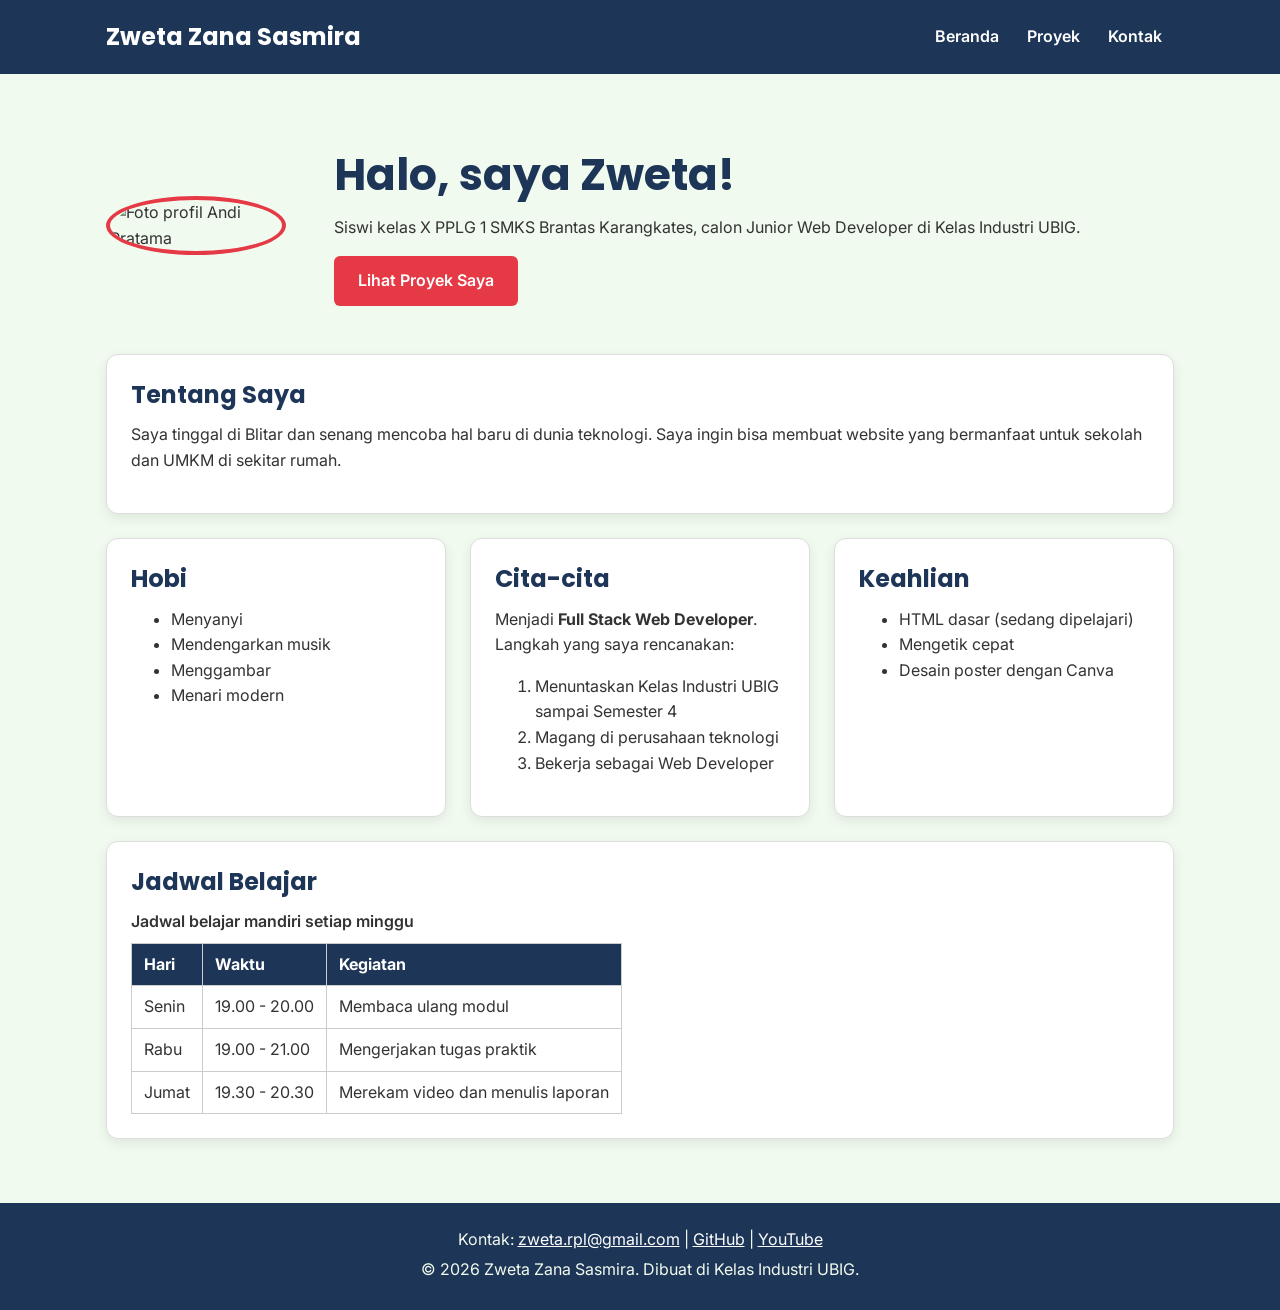
==== index.html @ d8e5358c "feat: menambahkan html pertama" ====
<!DOCTYPE html>
<html lang="id">
<head>
  <meta charset="UTF-8">
  <meta name="viewport" content="width=device-width, initial-scale=1.0">
  <title>Zweta Zana Sasmira | Beranda</title>
  <link rel="preconnect" href="https://fonts.googleapis.com">
  <link rel="preconnect" href="https://fonts.gstatic.com" crossorigin>
  <link href="https://fonts.googleapis.com/css2?family=Inter:wght@400;600&family=Poppins:wght@600;700&display=swap" rel="stylesheet">
  <link rel="stylesheet" href="css/style.css">
</head>
<body>
  <header>
    <div class="container navbar">
      <h1>Zweta Zana Sasmira</h1>
      <nav class="menu-laptop">
        <ul>
          <li><a href="index.html">Beranda</a></li>
          <li><a href="proyek.html">Proyek</a></li>
          <li><a href="kontak.html">Kontak</a></li>
        </ul>
      </nav>
      <!-- Tantangan: menu ponsel yang bisa dibuka-tutup -->
      <details class="menu-ponsel">
        <summary>Menu</summary>
        <nav>
          <ul>
            <li><a href="index.html">Beranda</a></li>
            <li><a href="proyek.html">Proyek</a></li>
            <li><a href="kontak.html">Kontak</a></li>
          </ul>
        </nav>
      </details>
    </div>
  </header>

  <main>
    <div class="container">
      <section class="hero">
        <img src="img/foto-profil.png" alt="Foto profil Andi Pratama" width="180">
        <div>
          <h2>Halo, saya Zweta!</h2>
          <p>Siswi kelas X PPLG 1 SMKS Brantas Karangkates, calon Junior Web Developer di Kelas Industri UBIG.</p>
          <a href="proyek.html" class="tombol">Lihat Proyek Saya</a>
        </div>
      </section>

      <section class="kartu">
        <h2>Tentang Saya</h2>
        <p>Saya tinggal di Blitar dan senang mencoba hal baru di dunia teknologi. Saya ingin bisa membuat website yang bermanfaat untuk sekolah dan UMKM di sekitar rumah.</p>
      </section>

      <div class="daftar-kartu">
        <section class="kartu">
          <h2>Hobi</h2>
          <ul>
            <li>Menyanyi</li>
            <li>Mendengarkan musik</li>
            <li>Menggambar</li>
            <li>Menari modern</li>
          </ul>
        </section>

        <section class="kartu">
          <h2>Cita-cita</h2>
          <p>Menjadi <strong>Full Stack Web Developer</strong>. Langkah yang saya rencanakan:</p>
          <ol>
            <li>Menuntaskan Kelas Industri UBIG sampai Semester 4</li>
            <li>Magang di perusahaan teknologi</li>
            <li>Bekerja sebagai Web Developer</li>
          </ol>
        </section>

        <section class="kartu">
          <h2>Keahlian</h2>
          <ul>
            <li>HTML dasar (sedang dipelajari)</li>
            <li>Mengetik cepat</li>
            <li>Desain poster dengan Canva</li>
          </ul>
        </section>
      </div>

      <section class="kartu">
        <h2>Jadwal Belajar</h2>
        <table>
          <caption>Jadwal belajar mandiri setiap minggu</caption>
          <thead>
            <tr>
              <th>Hari</th>
              <th>Waktu</th>
              <th>Kegiatan</th>
            </tr>
          </thead>
          <tbody>
            <tr>
              <td>Senin</td>
              <td>19.00 - 20.00</td>
              <td>Membaca ulang modul</td>
            </tr>
            <tr>
              <td>Rabu</td>
              <td>19.00 - 21.00</td>
              <td>Mengerjakan tugas praktik</td>
            </tr>
            <tr>
              <td>Jumat</td>
              <td>19.30 - 20.30</td>
              <td>Merekam video dan menulis laporan</td>
            </tr>
          </tbody>
        </table>
      </section>
    </div>
  </main>

  <footer>
    <p>Kontak: <a href="mailto:zweta.rpl@gmail.com">zweta.rpl@gmail.com</a> |
      <a href="https://github.com/" target="_blank">GitHub</a> |
      <a href="https://www.youtube.com/" target="_blank">YouTube</a></p>
    <p>&copy; 2026 Zweta Zana Sasmira. Dibuat di Kelas Industri UBIG.</p>
  </footer>
</body>
</html>
---- css/style.css ----
/* Gaya portofolio Andi Pratama
   Palet: #1D3557 (utama), #E63946 (aksen), #F1FAEE (latar)
   Huruf: Poppins (judul), Inter (isi)
   Tata letak: mobile first, titik ubah 768px (tablet) dan 1024px (laptop) */

/* 1. Reset */
* {
  box-sizing: border-box;
  margin: 0;
}

img {
  max-width: 100%;
  height: auto;
}

/* 2. Dasar halaman: warna dan huruf */
body {
  font-family: "Inter", Arial, sans-serif;
  font-size: 1rem;
  line-height: 1.6;
  color: #333333;
  background-color: #F1FAEE;
}

h1, h2, h3 {
  font-family: "Poppins", Arial, sans-serif;
  color: #1D3557;
  line-height: 1.3;
}

h2 {
  margin-bottom: 0.75rem;
}

p, ul, ol {
  margin-bottom: 1rem;
}

a {
  color: #E63946;
}

/* 3. Wadah, header, dan menu */
.container {
  max-width: 1100px;
  margin: 0 auto;
  padding: 0 1rem;
}

header {
  background-color: #1D3557;
  color: #FFFFFF;
  padding: 1rem 0;
}

header h1 {
  color: #FFFFFF;
  font-size: 1.5rem;
}

.navbar {
  display: flex;
  flex-wrap: wrap;
  justify-content: space-between;
  align-items: center;
  gap: 0.5rem;
}

nav ul {
  display: flex;
  gap: 0.25rem;
  padding: 0;
  margin: 0;
  list-style: none;
}

nav a {
  display: inline-block;
  padding: 0.5rem 0.75rem;
  border-radius: 6px;
  color: #FFFFFF;
  font-weight: 600;
  text-decoration: none;
}

/* Tantangan: menu ponsel buka-tutup dengan details */
.menu-laptop {
  display: none;
}

.menu-ponsel summary {
  padding: 0.5rem 0.75rem;
  border: 1px solid #FFFFFF;
  border-radius: 6px;
  font-weight: 600;
  cursor: pointer;
}

.menu-ponsel ul {
  flex-direction: column;
  margin-top: 0.5rem;
}

/* 4. Isi utama, hero, dan kartu */
main {
  padding: 1.5rem 0;
}

.hero {
  display: flex;
  flex-direction: column;
  align-items: center;
  gap: 1.5rem;
  padding: 1rem 0 2rem;
  text-align: center;
}

.hero img {
  border: 4px solid #E63946;
  border-radius: 50%;
}

.hero h2 {
  font-size: 2rem;
}

.tombol {
  display: inline-block;
  padding: 0.75rem 1.5rem;
  border-radius: 6px;
  background-color: #E63946;
  color: #FFFFFF;
  font-weight: 600;
  text-decoration: none;
}

.kartu {
  background-color: #FFFFFF;
  padding: 1rem;
  margin-bottom: 1.5rem;
  border: 1px solid #DDDDDD;
  border-radius: 12px;
  box-shadow: 0 4px 12px rgba(0, 0, 0, 0.08);
}

.daftar-kartu {
  display: flex;
  flex-wrap: wrap;
  gap: 1.5rem;
  margin-bottom: 1.5rem;
}

.daftar-kartu .kartu {
  flex: 1 1 280px;
  margin-bottom: 0;
}

article img {
  border-radius: 8px;
  border: 1px solid #DDDDDD;
}

/* 5. Tabel */
table {
  border-collapse: collapse;
}

caption {
  font-weight: 600;
  text-align: left;
  margin-bottom: 0.5rem;
}

th, td {
  border: 1px solid #CCCCCC;
  padding: 0.5rem 0.75rem;
  text-align: left;
}

th {
  background-color: #1D3557;
  color: #FFFFFF;
}

/* 6. Form */
label {
  font-weight: 600;
}

input, select, textarea {
  width: 100%;
  max-width: 22rem;
  padding: 0.6rem;
  margin-top: 0.25rem;
  border: 1px solid #CCCCCC;
  border-radius: 6px;
  font-family: inherit;
  font-size: 1rem;
}

button {
  padding: 0.75rem 1.5rem;
  border: none;
  border-radius: 6px;
  background-color: #E63946;
  color: #FFFFFF;
  font-family: inherit;
  font-size: 1rem;
  font-weight: 600;
  cursor: pointer;
}

/* 7. Footer */
footer {
  background-color: #1D3557;
  color: #F1FAEE;
  text-align: center;
  padding: 1.5rem;
}

footer p {
  margin-bottom: 0.25rem;
}

footer a {
  color: #FFFFFF;
}

/* 8. Tablet: lebar layar 768px ke atas */
@media (min-width: 768px) {
  .menu-laptop {
    display: block;
  }

  .menu-ponsel {
    display: none;
  }

  .hero {
    flex-direction: row;
    padding: 2rem 0 3rem;
    text-align: left;
  }

  .kartu {
    padding: 1.5rem;
  }
}

/* 9. Laptop: lebar layar 1024px ke atas */
@media (min-width: 1024px) {
  main {
    padding: 2.5rem 0;
  }

  .hero {
    gap: 3rem;
  }

  .hero h2 {
    font-size: 2.75rem;
  }
}
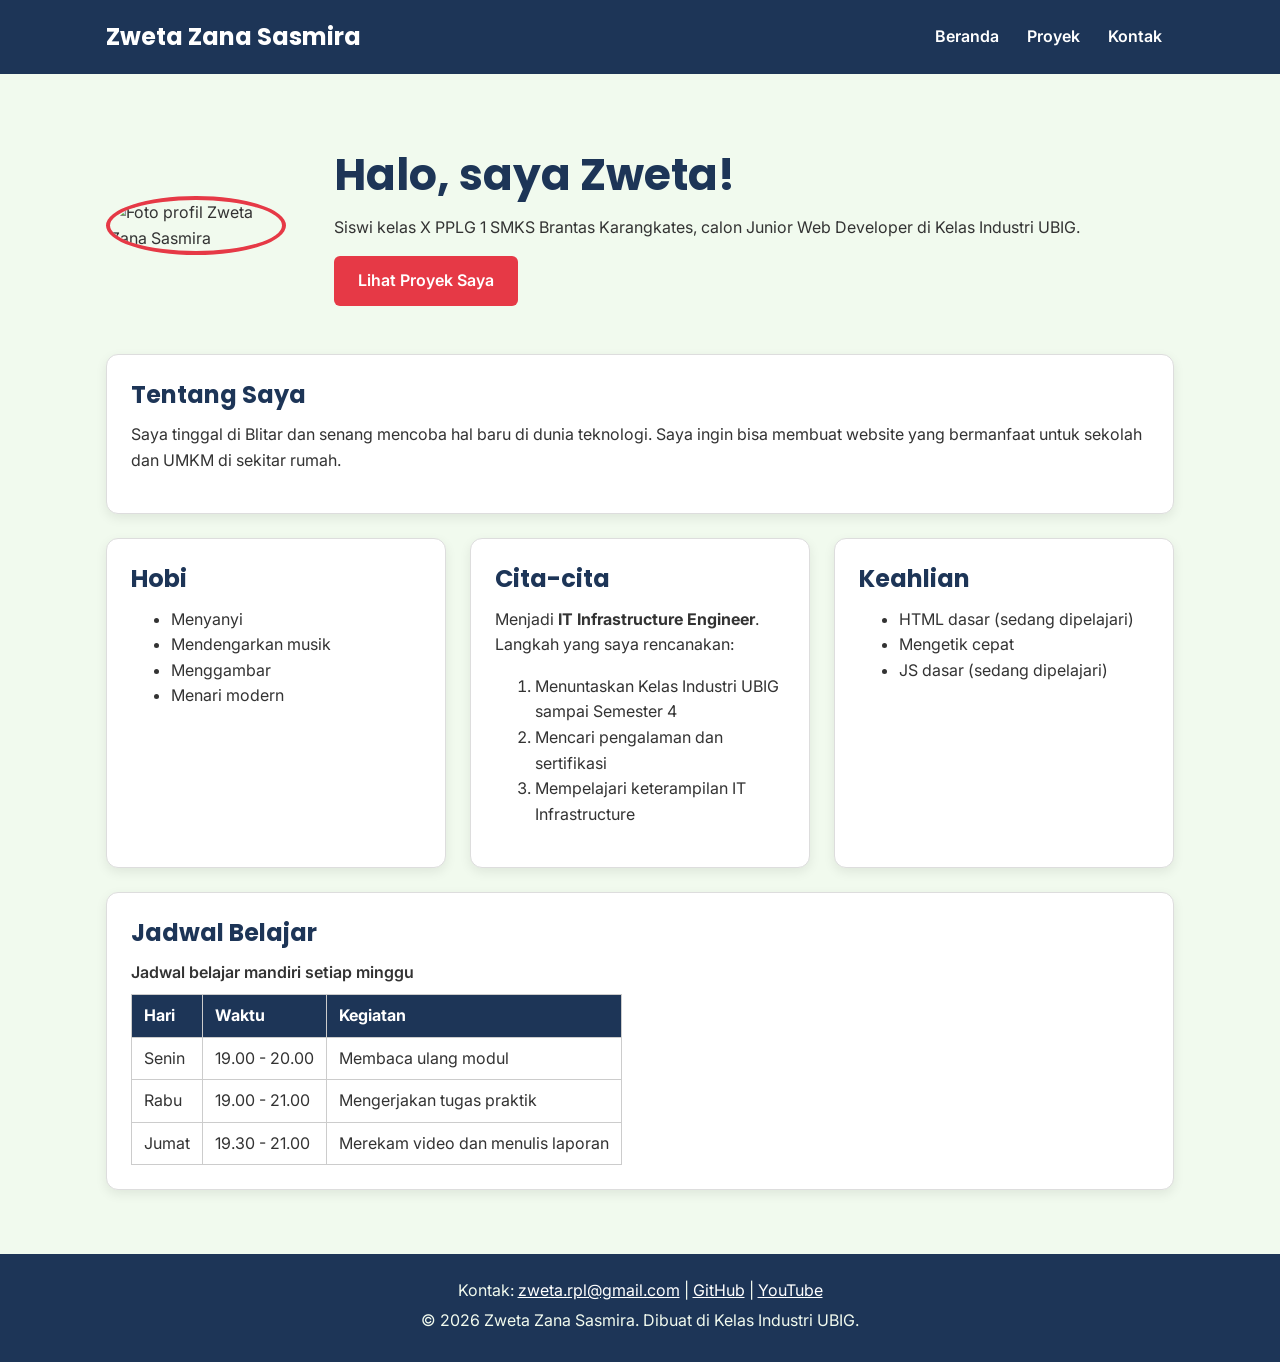
==== commit a2b2b3b4: "Mendaftarkan file HTML dan CSS profil digital" ====
--- a/index.html
+++ b/index.html
@@ -37,7 +37,7 @@
   <main>
     <div class="container">
       <section class="hero">
-        <img src="img/foto-profil.png" alt="Foto profil Andi Pratama" width="180">
+        <img src="img/zweta foto.png.png" alt="Foto profil Zweta Zana Sasmira" width="180">
         <div>
           <h2>Halo, saya Zweta!</h2>
           <p>Siswi kelas X PPLG 1 SMKS Brantas Karangkates, calon Junior Web Developer di Kelas Industri UBIG.</p>
@@ -63,11 +63,11 @@
 
         <section class="kartu">
           <h2>Cita-cita</h2>
-          <p>Menjadi <strong>Full Stack Web Developer</strong>. Langkah yang saya rencanakan:</p>
+          <p>Menjadi <strong>IT Infrastructure Engineer</strong>. Langkah yang saya rencanakan:</p>
           <ol>
             <li>Menuntaskan Kelas Industri UBIG sampai Semester 4</li>
-            <li>Magang di perusahaan teknologi</li>
-            <li>Bekerja sebagai Web Developer</li>
+            <li>Mencari pengalaman dan sertifikasi</li>
+            <li>Mempelajari keterampilan IT Infrastructure</li>
           </ol>
         </section>
 
@@ -76,7 +76,7 @@
           <ul>
             <li>HTML dasar (sedang dipelajari)</li>
             <li>Mengetik cepat</li>
-            <li>Desain poster dengan Canva</li>
+            <li>JS dasar (sedang dipelajari)</li>
           </ul>
         </section>
       </div>
@@ -105,7 +105,7 @@
             </tr>
             <tr>
               <td>Jumat</td>
-              <td>19.30 - 20.30</td>
+              <td>19.30 - 21.00</td>
               <td>Merekam video dan menulis laporan</td>
             </tr>
           </tbody>
@@ -116,8 +116,8 @@
 
   <footer>
     <p>Kontak: <a href="mailto:zweta.rpl@gmail.com">zweta.rpl@gmail.com</a> |
-      <a href="https://github.com/" target="_blank">GitHub</a> |
-      <a href="https://www.youtube.com/" target="_blank">YouTube</a></p>
+      <a href="https://github.com/Zweta0106" target="_blank">GitHub</a> |
+      <a href="http://www.youtube.com/@zwetarpl" target="_blank">YouTube</a></p>
     <p>&copy; 2026 Zweta Zana Sasmira. Dibuat di Kelas Industri UBIG.</p>
   </footer>
 </body>
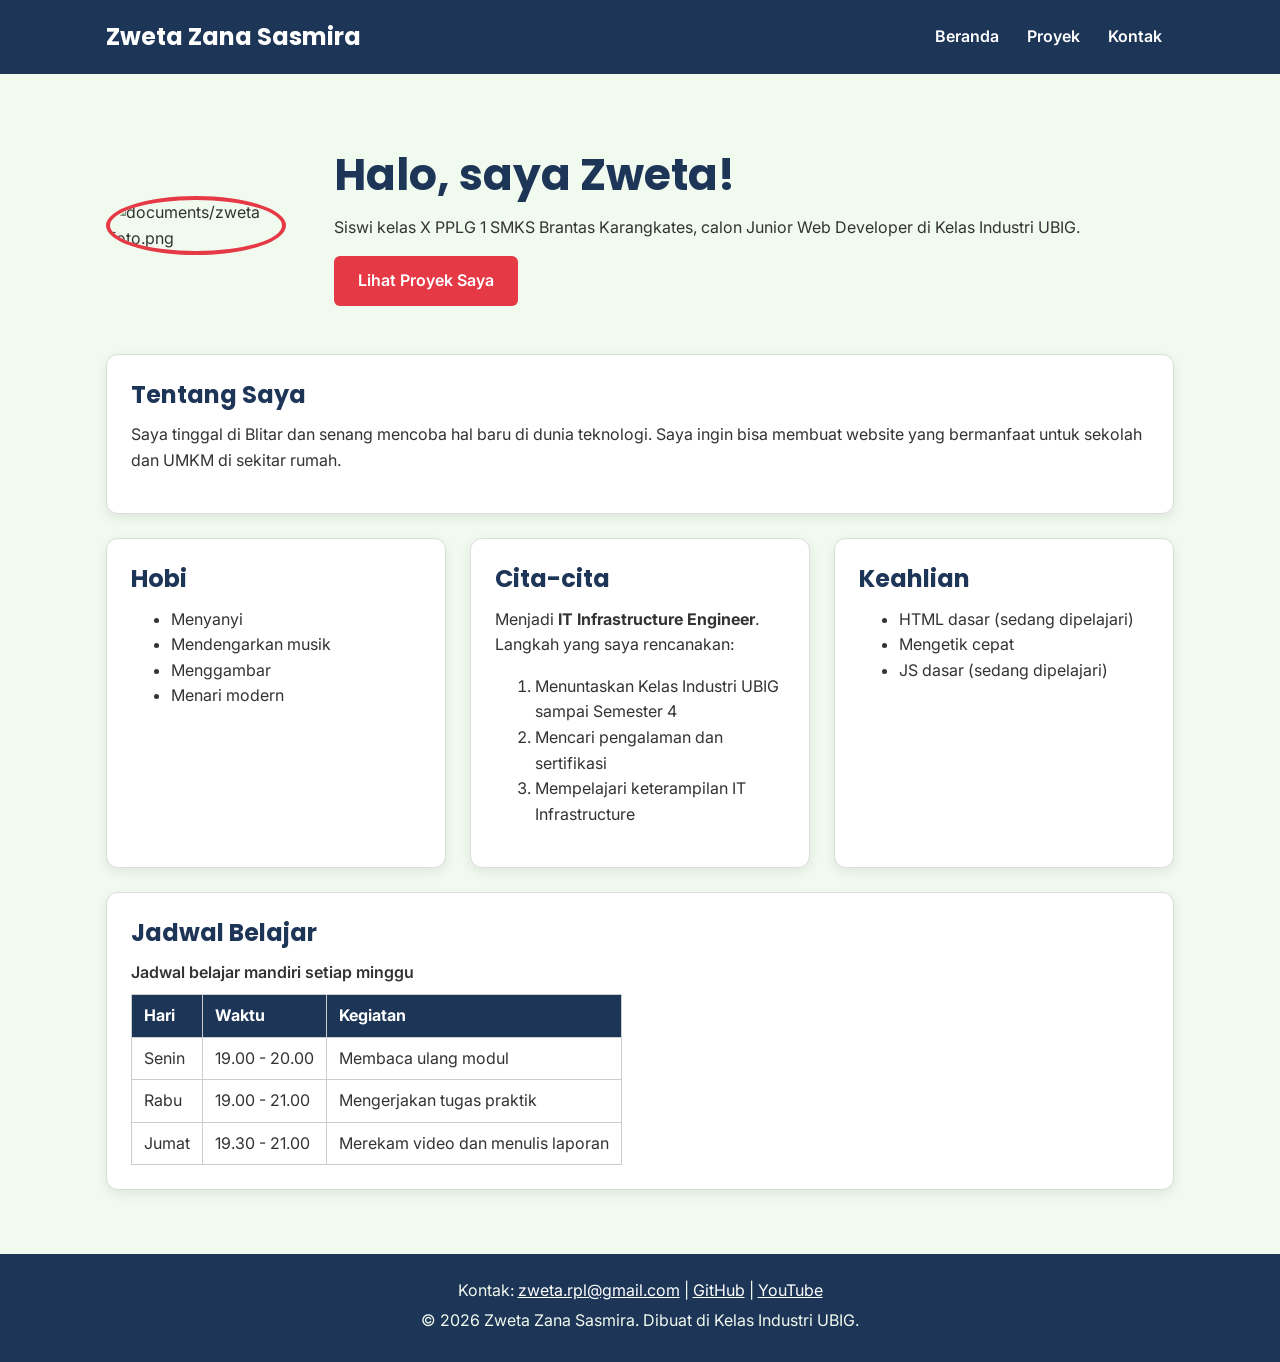
==== commit 5e03e1b1: "Mendaftarkan file HTML dan CSS profil digital" ====
--- a/index.html
+++ b/index.html
@@ -37,7 +37,7 @@
   <main>
     <div class="container">
       <section class="hero">
-        <img src="img/zweta foto.png.png" alt="Foto profil Zweta Zana Sasmira" width="180">
+        <img src="img/zweta foto.png.png" alt="documents/zweta foto.png" width="180">
         <div>
           <h2>Halo, saya Zweta!</h2>
           <p>Siswi kelas X PPLG 1 SMKS Brantas Karangkates, calon Junior Web Developer di Kelas Industri UBIG.</p>
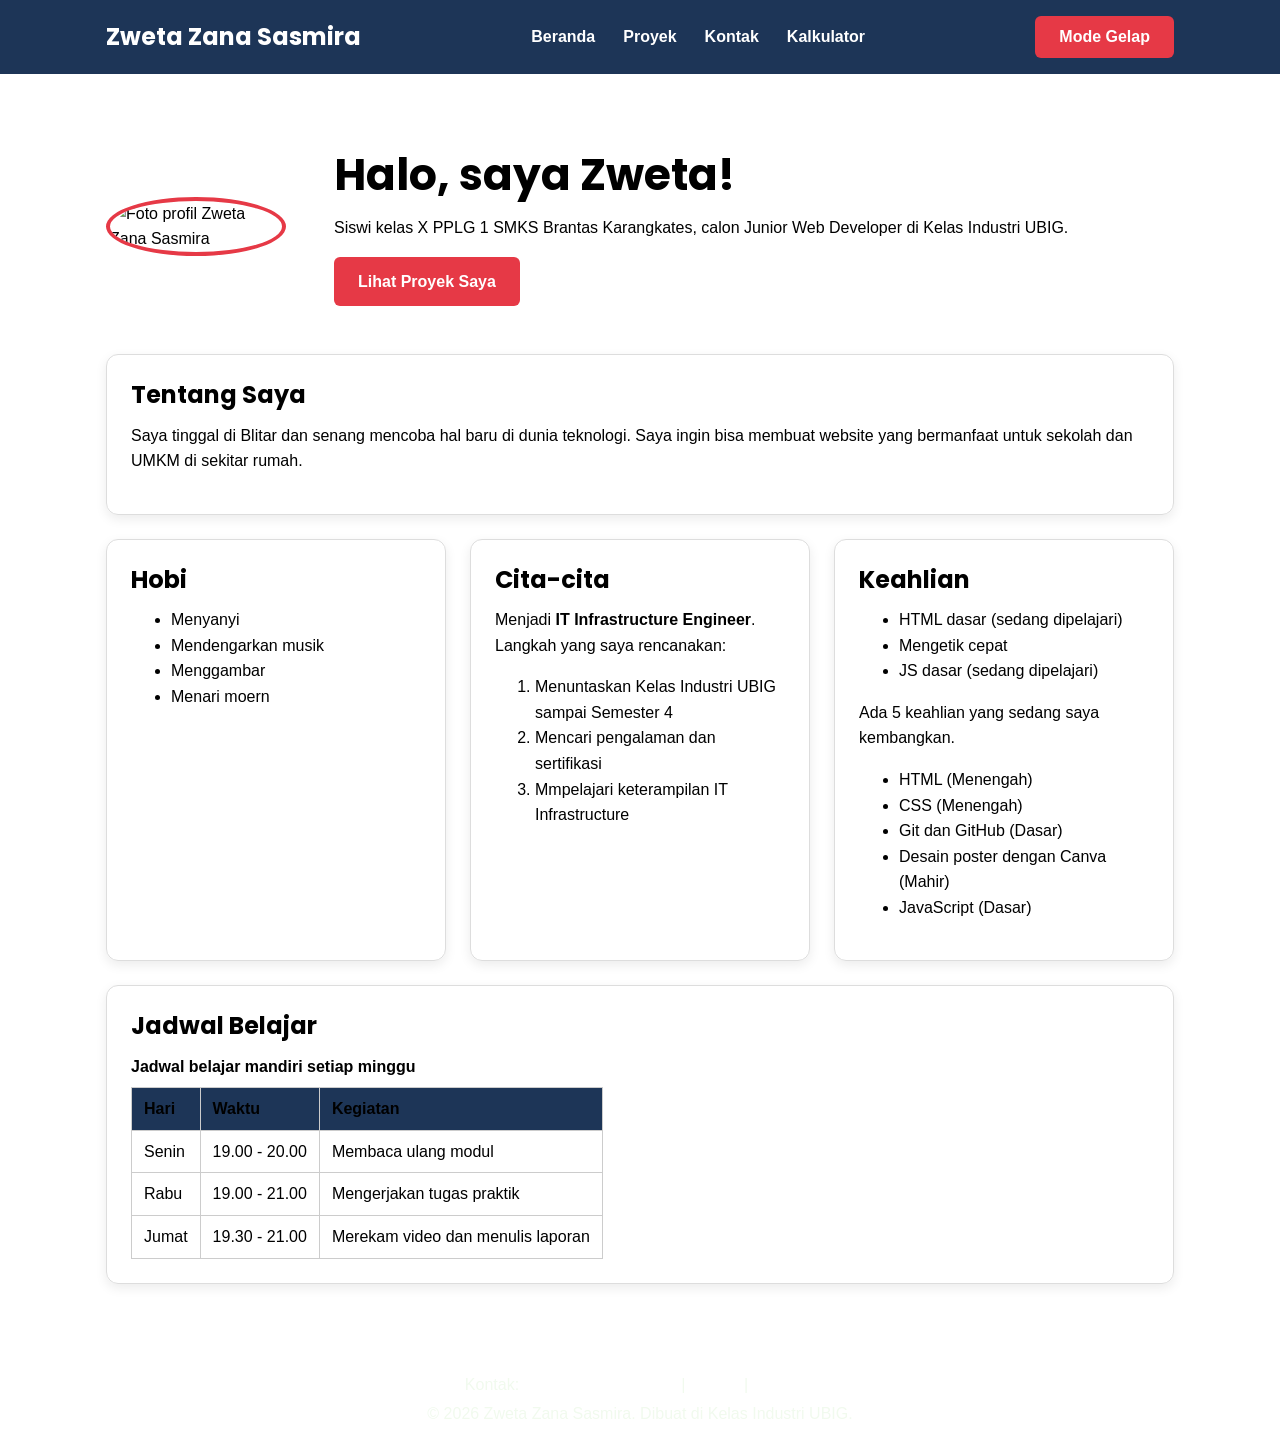
==== commit e6c8aeca: "feat: tambah keahlian dinamis, mode gelap, dan filter proyek" ====
--- a/index.html
+++ b/index.html
@@ -1,90 +1,160 @@
 <!DOCTYPE html>
 <html lang="id">
+
 <head>
   <meta charset="UTF-8">
-  <meta name="viewport" content="width=device-width, initial-scale=1.0">
+  <meta name="viewport" content="width=device-width, initialscale=1.0">
   <title>Zweta Zana Sasmira | Beranda</title>
+  <link rel="icon" href="img/zweta foto.png.png">
   <link rel="preconnect" href="https://fonts.googleapis.com">
   <link rel="preconnect" href="https://fonts.gstatic.com" crossorigin>
-  <link href="https://fonts.googleapis.com/css2?family=Inter:wght@400;600&family=Poppins:wght@600;700&display=swap" rel="stylesheet">
+  <link href="https://fonts.googleapis.com/css2? family=Inter:wght@400;600&family=Poppins:wght@600;700&display=swap"
+    rel="stylesheet">
   <link rel="stylesheet" href="css/style.css">
+  <script src="js/main.js" defer></script>
+  <script src="js/latihan.js" defer></script>
+  <script src="js/logika.js" defer></script>
 </head>
+
 <body>
+
+  <!-- HEADER -->
   <header>
     <div class="container navbar">
+
       <h1>Zweta Zana Sasmira</h1>
+
+      <!-- Menu Laptop -->
       <nav class="menu-laptop">
         <ul>
           <li><a href="index.html">Beranda</a></li>
           <li><a href="proyek.html">Proyek</a></li>
           <li><a href="kontak.html">Kontak</a></li>
+          <li><a href="kalkulator/kalkulator.html">Kalkulator</a></li>
         </ul>
       </nav>
-      <!-- Tantangan: menu ponsel yang bisa dibuka-tutup -->
+
+      <!-- Menu Ponsel -->
       <details class="menu-ponsel">
         <summary>Menu</summary>
+
         <nav>
           <ul>
             <li><a href="index.html">Beranda</a></li>
             <li><a href="proyek.html">Proyek</a></li>
             <li><a href="kontak.html">Kontak</a></li>
+            <li><a href="kalkulator/kalkulator.html">Kalkulator</a></li>
           </ul>
         </nav>
       </details>
-    </div>
+
+      <!-- Tombol Mode Gelap -->
+      <button type="button" id="tombol-tema" class="tombol
+tema">Mode Gelap</button </div>
   </header>
 
+
+  <!-- MAIN -->
   <main>
     <div class="container">
+
+      <!-- HERO -->
       <section class="hero">
-        <img src="img/zweta foto.png.png" alt="documents/zweta foto.png" width="180">
+
+        <img src="img/zweta foto.png.png" alt="Foto profil Zweta Zana Sasmira" width="180">
+
         <div>
           <h2>Halo, saya Zweta!</h2>
-          <p>Siswi kelas X PPLG 1 SMKS Brantas Karangkates, calon Junior Web Developer di Kelas Industri UBIG.</p>
-          <a href="proyek.html" class="tombol">Lihat Proyek Saya</a>
+
+          <p>
+            Siswi kelas X PPLG 1 SMKS Brantas Karangkates,
+            calon Junior Web Developer di Kelas Industri UBIG.
+          </p>
+
+          <a href="proyek.html" class="tombol">
+            Lihat Proyek Saya
+          </a>
         </div>
+
       </section>
 
+
+      <!-- TENTANG SAYA -->
       <section class="kartu">
         <h2>Tentang Saya</h2>
-        <p>Saya tinggal di Blitar dan senang mencoba hal baru di dunia teknologi. Saya ingin bisa membuat website yang bermanfaat untuk sekolah dan UMKM di sekitar rumah.</p>
+
+        <p>
+          Saya tinggal di Blitar dan senang mencoba hal baru
+          di dunia teknologi. Saya ingin bisa membuat website
+          yang bermanfaat untuk sekolah dan UMKM di sekitar rumah.
+        </p>
       </section>
 
+
+      <!-- DAFTAR KARTU -->
       <div class="daftar-kartu">
+
+        <!-- HOBI -->
         <section class="kartu">
           <h2>Hobi</h2>
+
           <ul>
             <li>Menyanyi</li>
             <li>Mendengarkan musik</li>
             <li>Menggambar</li>
-            <li>Menari modern</li>
+            <li>Menari moern</li>
           </ul>
         </section>
 
+
+        <!-- CITA-CITA -->
         <section class="kartu">
           <h2>Cita-cita</h2>
-          <p>Menjadi <strong>IT Infrastructure Engineer</strong>. Langkah yang saya rencanakan:</p>
+
+          <p>
+            Menjadi <strong>IT Infrastructure Engineer</strong>.
+            Langkah yang saya rencanakan:
+          </p>
+
           <ol>
             <li>Menuntaskan Kelas Industri UBIG sampai Semester 4</li>
             <li>Mencari pengalaman dan sertifikasi</li>
-            <li>Mempelajari keterampilan IT Infrastructure</li>
+            <li>Mmpelajari keterampilan IT Infrastructure</li>
           </ol>
         </section>
 
+
+        <!-- KEAHLIAN DINAMIS -->
         <section class="kartu">
           <h2>Keahlian</h2>
+
           <ul>
             <li>HTML dasar (sedang dipelajari)</li>
             <li>Mengetik cepat</li>
             <li>JS dasar (sedang dipelajari)</li>
           </ul>
+
+          <p id="jumlah-skill"></p>
+
+          <!-- Daftar keahlian akan diisi JavaScript -->
+          <ul id="daftar-skill"></ul>
         </section>
+
       </div>
-
+      <!-- PENUTUP DAFTAR KARTU -->
+
+
+      <!-- JADWAL BELAJAR -->
       <section class="kartu">
+
         <h2>Jadwal Belajar</h2>
+
         <table>
-          <caption>Jadwal belajar mandiri setiap minggu</caption>
+
+          <caption>
+            Jadwal belajar mandiri setiap minggu
+          </caption>
+
           <thead>
             <tr>
               <th>Hari</th>
@@ -92,33 +162,56 @@
               <th>Kegiatan</th>
             </tr>
           </thead>
+
           <tbody>
             <tr>
               <td>Senin</td>
               <td>19.00 - 20.00</td>
               <td>Membaca ulang modul</td>
             </tr>
+
             <tr>
               <td>Rabu</td>
               <td>19.00 - 21.00</td>
               <td>Mengerjakan tugas praktik</td>
             </tr>
+
             <tr>
               <td>Jumat</td>
               <td>19.30 - 21.00</td>
               <td>Merekam video dan menulis laporan</td>
             </tr>
           </tbody>
+
         </table>
+
       </section>
+
     </div>
   </main>
 
+
+  <!-- JAVASCRIPT -->
+  <script src="js/main.js" defer></script>
+
+
+  <!-- FOOTER -->
   <footer>
-    <p>Kontak: <a href="mailto:zweta.rpl@gmail.com">zweta.rpl@gmail.com</a> |
+
+    <p>
+      Kontak:
+      <a href="mailto:zweta.rpl@gmail.com">zweta.rpl@gmail.com</a> |
       <a href="https://github.com/Zweta0106" target="_blank">GitHub</a> |
-      <a href="http://www.youtube.com/@zwetarpl" target="_blank">YouTube</a></p>
-    <p>&copy; 2026 Zweta Zana Sasmira. Dibuat di Kelas Industri UBIG.</p>
+      <a href="http://www.youtube.com/@zwetarpl" target="_blank">YouTube</a>
+    </p>
+
+    <p>
+      &copy; 2026 Zweta Zana Sasmira.
+      Dibuat di Kelas Industri UBIG.
+    </p>
+
   </footer>
+
 </body>
-</html>
+
+</html>
--- a/css/style.css
+++ b/css/style.css
@@ -1,4 +1,4 @@
-/* Gaya portofolio Andi Pratama
+/* Gaya portofolio Zweta Zana Sasmira
    Palet: #1D3557 (utama), #E63946 (aksen), #F1FAEE (latar)
    Huruf: Poppins (judul), Inter (isi)
    Tata letak: mobile first, titik ubah 768px (tablet) dan 1024px (laptop) */
@@ -19,13 +19,15 @@
   font-family: "Inter", Arial, sans-serif;
   font-size: 1rem;
   line-height: 1.6;
-  color: #333333;
-  background-color: #F1FAEE;
-}
-
-h1, h2, h3 {
+  color: var(--warna-teks)#333333 
+  background-color var(--warna-latar--)#F1FAEE
+}
+
+h1,
+h2,
+h3 {
   font-family: "Poppins", Arial, sans-serif;
-  color: #1D3557;
+  color: var(--warna-judul)#1D3557;
   line-height: 1.3;
 }
 
@@ -33,12 +35,14 @@
   margin-bottom: 0.75rem;
 }
 
-p, ul, ol {
+p,
+ul,
+ol {
   margin-bottom: 1rem;
 }
 
 a {
-  color: #E63946;
+  color: var(--warna-tautan)#E63946;
 }
 
 /* 3. Wadah, header, dan menu */
@@ -50,7 +54,7 @@
 
 header {
   background-color: #1D3557;
-  color: #FFFFFF;
+  color: var(--warna-utama)#FFFFFF;
   padding: 1rem 0;
 }
 
@@ -136,7 +140,7 @@
 }
 
 .kartu {
-  background-color: #FFFFFF;
+  background-color: var(--warna-kartu)#FFFFFF;
   padding: 1rem;
   margin-bottom: 1.5rem;
   border: 1px solid #DDDDDD;
@@ -172,7 +176,8 @@
   margin-bottom: 0.5rem;
 }
 
-th, td {
+th,
+td {
   border: 1px solid #CCCCCC;
   padding: 0.5rem 0.75rem;
   text-align: left;
@@ -180,7 +185,7 @@
 
 th {
   background-color: #1D3557;
-  color: #FFFFFF;
+  color: var(--warna-utama)#FFFFFF;
 }
 
 /* 6. Form */
@@ -188,7 +193,15 @@
   font-weight: 600;
 }
 
-input, select, textarea {
+.keterangan {
+  font-size: 0.875rem;
+}
+
+input,
+select,
+textarea {
+  background-color: var(--warna-kartu);
+  color: var(--warna-teks);
   width: 100%;
   max-width: 22rem;
   padding: 0.6rem;
@@ -213,7 +226,7 @@
 
 /* 7. Footer */
 footer {
-  background-color: #1D3557;
+  background-color: var(--warna-utama)#1D3557;
   color: #F1FAEE;
   text-align: center;
   padding: 1.5rem;
@@ -262,3 +275,69 @@
     font-size: 2.75rem;
   }
 }
+
+/* 10. Tombol tema, filter, dan label kategori */
+.tombol-tema {
+  padding: 0.5rem 0.9rem;
+  border: 2px solid #FFFFFF;
+  background-color: transparent;
+  font-size: 0.9rem;
+}
+
+.filter {
+  display: flex;
+  flex-wrap: wrap;
+  gap: 0.5rem;
+  margin-bottom: 1rem;
+}
+.tombol-filter {
+  padding: 0.5rem 1rem;
+  border: 2px solid var(--warna-garis);
+  background-color: var(--warna-kartu);
+  color: var(--warna-judul);
+}
+.label {
+  display: inline-block;
+  padding: 0.1rem 0.6rem;
+  margin-bottom: 0.5rem;
+  border-radius: 999px;
+  background-color: var(--warna-latar);
+  color: var(--warna-judul);
+  font-size: 0.85rem;
+  font-weight: 600;
+}
+
+/* 11. Tema gelap: isi variabel diganti saat body memiliki class 
+gelap */
+body.gelap {
+  --warna-utama: #A8DADC;
+  --warna-judul: #A8DADC;
+  --warna-tautan: #FF8A8A;
+  --warna-latar: #121A24;
+  --warna-teks: #E3E8EE;
+  --warna-kartu: #1C2836;
+  --warna-garis: #34465A;
+}
+
+body.gelap {
+    background-color: #121A24 !important;
+    color: #E3E8EE !important
+}
+
+/* Warna kartu saat mode gelap */
+body.gelap .kartu {
+  background-color: var(--warna-kartu);
+  color: var(--warna-teks);
+  border-color: var(--warna-garis);
+}
+
+
+
+
+
+
+
+
+
+
+
